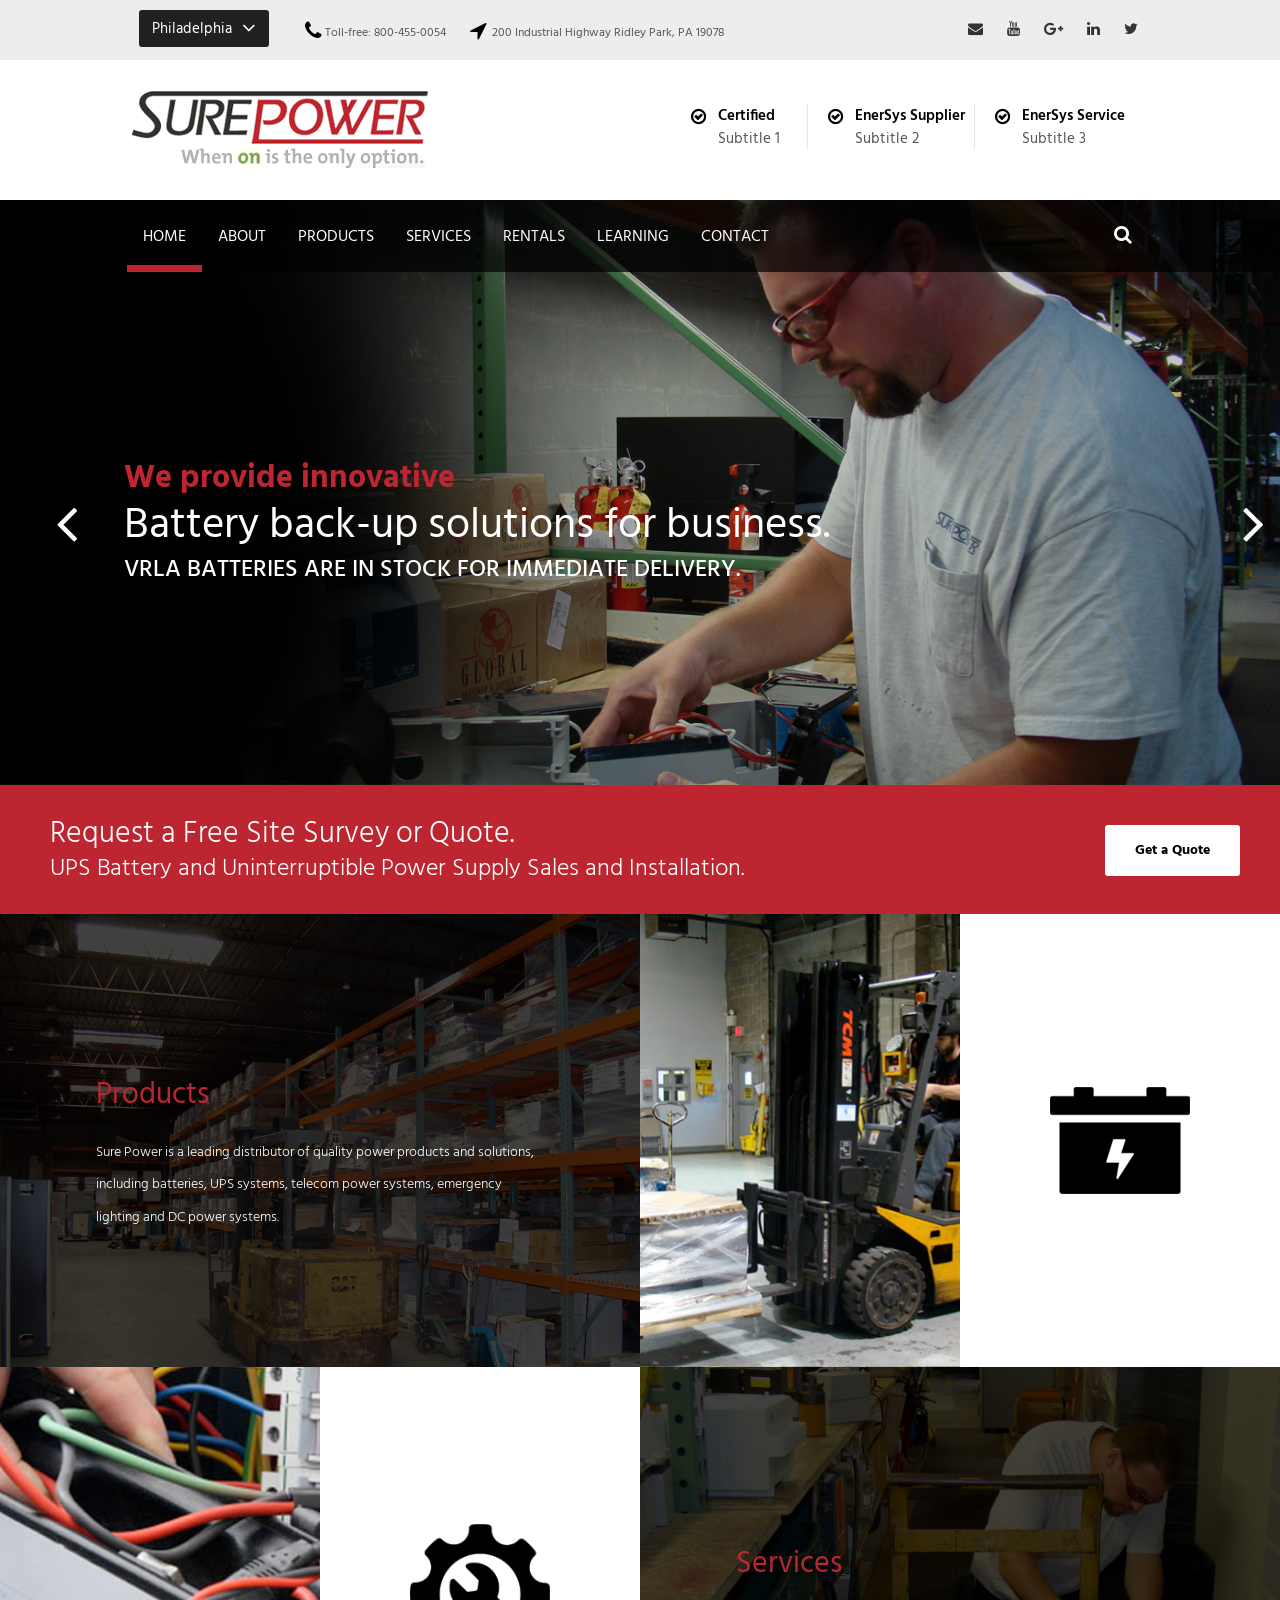
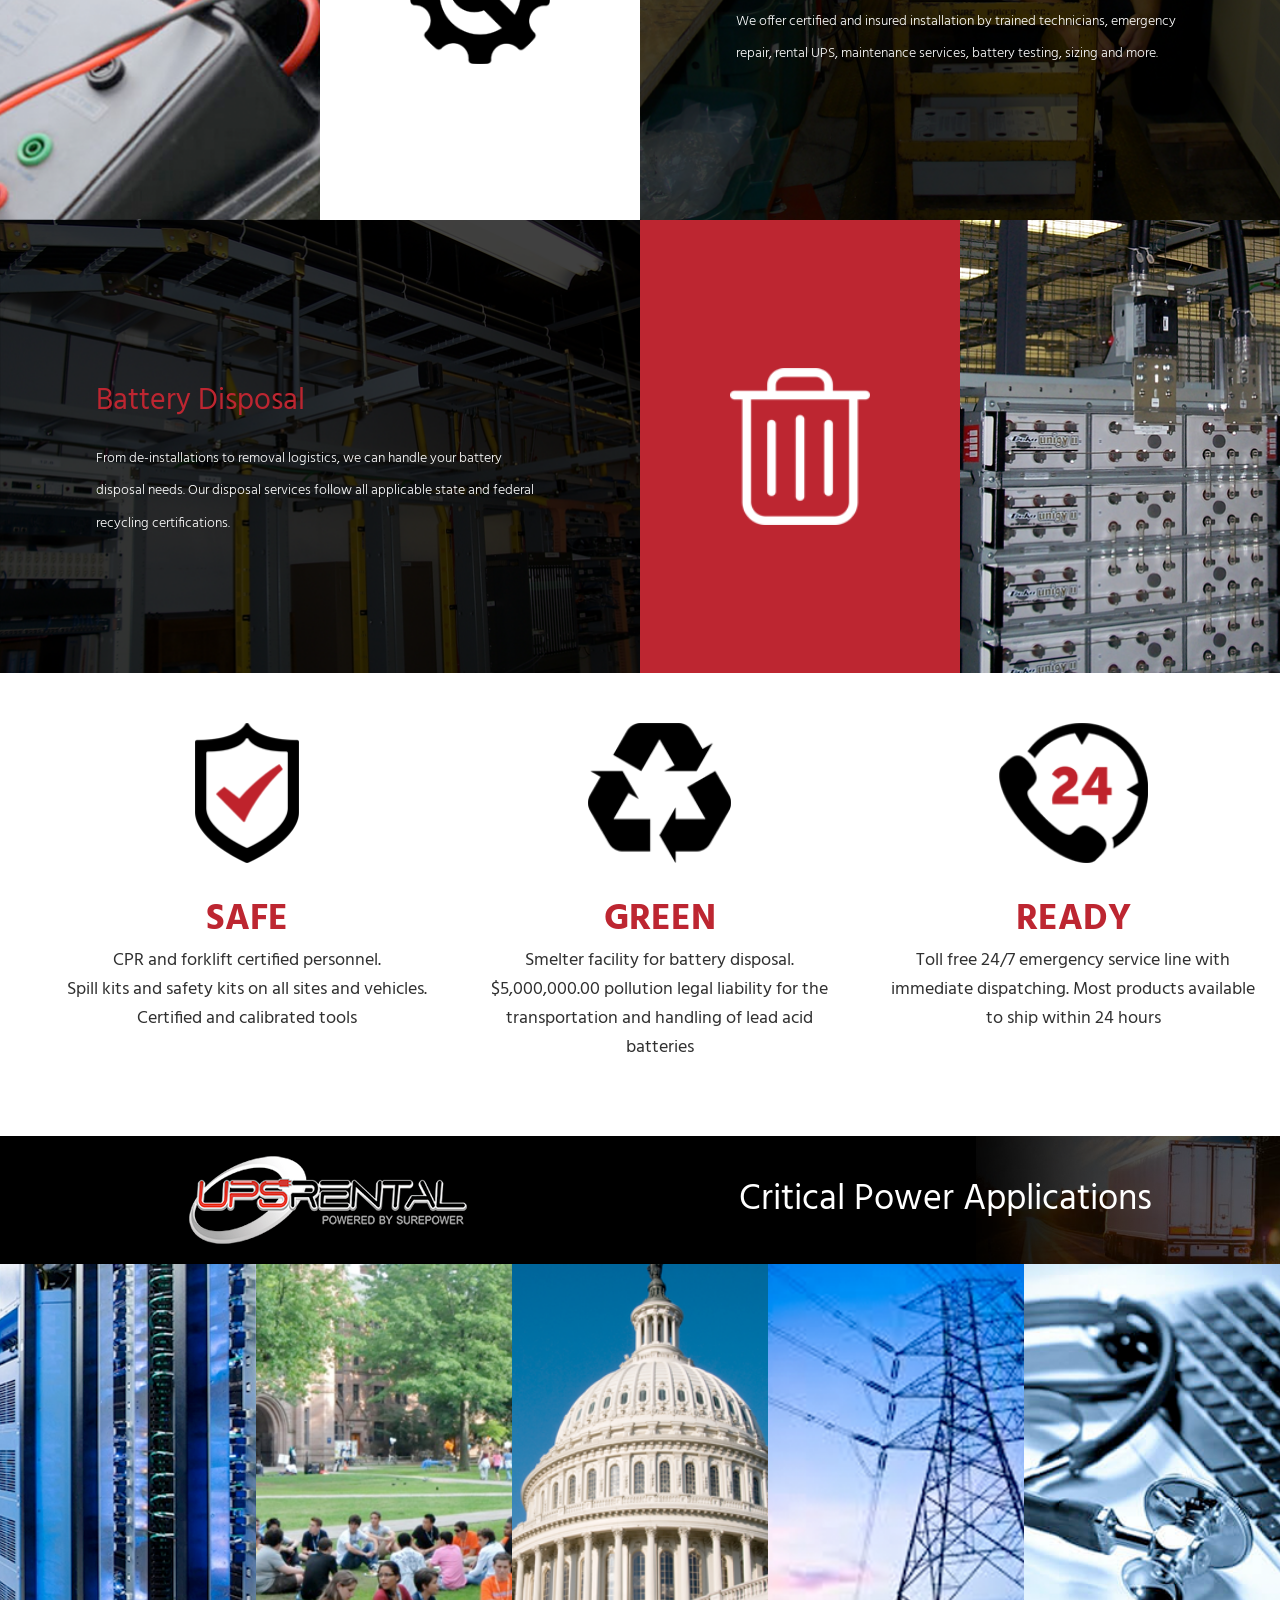
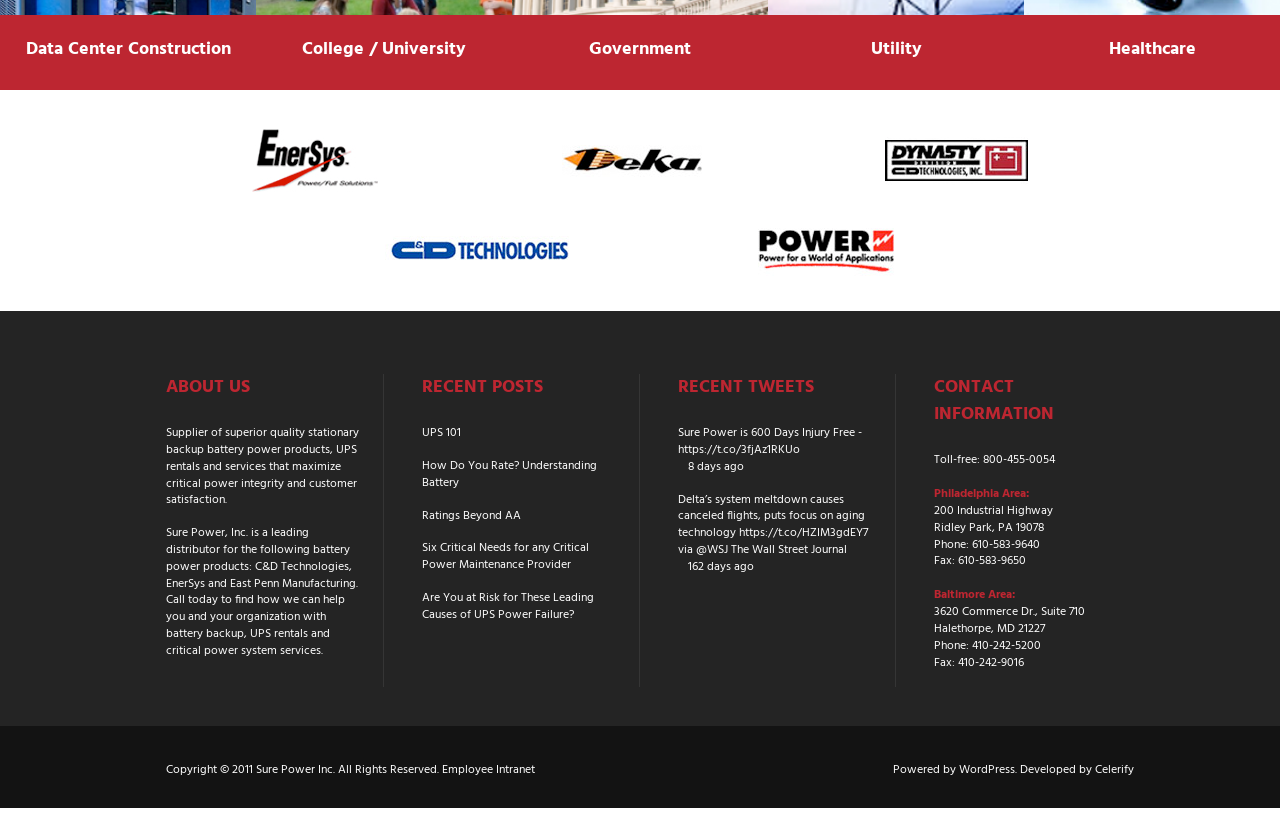
==== Surepower/index.html @ 8920b290 "lip at home" ====
<!DOCTYPE html>
<html lang="en">
<head>
    <meta charset="UTF-8">
    <meta name="viewport"
          content="width=device-width, user-scalable=no, initial-scale=1.0, maximum-scale=1.0, minimum-scale=1.0">

    <title>Surepower</title>

    <link rel="stylesheet" href="css/fonts.css">
    <link rel="stylesheet" href="https://fonts.googleapis.com/css?family=Hind:400,500,600">

    <link rel="stylesheet" href="libs/font-awesome/css/font-awesome.min.css">

    <link rel="stylesheet" href="css/style.css">

    <script src="libs/jquery-2.1.4.min.js"></script>

</head>
<body>
    <header>
        <div class="block1 contacts-information clearfix">
            <div class="address-block">
                <div class="city">
                    <span>Philadelphia<i class="fa fa-angle-down" aria-hidden="true"></i></span>
                </div>
                <div class="phone">
                    <span><i class="fa fa-phone" aria-hidden="true"></i>Toll-free: 800-455-0054</span>
                </div>
                <div class="address">
                    <span><i class="fa fa-location-arrow" aria-hidden="true"></i>200 Industrial Highway   Ridley Park, PA 19078</span>
                </div>
            </div>
            <div class="social-icons">
                <ul>
                    <li><a href="#"><i class="fa fa-envelope" aria-hidden="true"></i></a></li>
                    <li><a href="#"><i class="fa fa-youtube" aria-hidden="true"></i></a></li>
                    <li><a href="#"><i class="fa fa-google-plus" aria-hidden="true"></i></a></li>
                    <li><a href="#"><i class="fa fa-linkedin" aria-hidden="true"></i></a></li>
                    <li><a href="#"><i class="fa fa-twitter" aria-hidden="true"></i></a></li>
                </ul>
            </div>
        </div>
        <div class="block2 logo-section clearfix">
            <div class="logo">
                <img src="img/logo.png" alt="logo">
            </div>
            <div class="static-info">
                <ul>
                    <li>
                        <i class="fa fa-check-circle-o" aria-hidden="true"></i>
                        <p>
                            <span class="title">Certified</span>
                            <span class="subtitle">Subtitle 1</span>
                        </p>
                    </li>
                    <li>
                        <i class="fa fa-check-circle-o" aria-hidden="true"></i>
                        <p>
                            <span class="title">EnerSys Supplier</span>
                            <span class="subtitle">Subtitle 2</span>
                        </p>
                    </li>
                    <li>
                        <i class="fa fa-check-circle-o" aria-hidden="true"></i>
                        <p>
                            <span class="title">EnerSys Service </span>
                            <span class="subtitle">Subtitle 3</span>
                        </p>
                    </li>
                </ul>
            </div>
        </div>
    </header>

    <section class="block1">
        <div class="navigation clearfix">
            <div class="mobile-menu">
                <div class="toggle">
                    <i class="fa fa-bars" aria-hidden="true"></i>
                </div>
            </div>
            <nav>
                <ul>
                    <li class="current"><a href="#">Home</a></li>
                    <li><a href="#">About</a></li>
                    <li><a href="#">Products</a></li>
                    <li><a href="#">Services</a></li>
                    <li><a href="#">Rentals</a></li>
                    <li><a href="#">Learning</a></li>
                    <li><a href="#">Contact</a></li>
                </ul>
            </nav>
            <div class="search"><i class="fa fa-search" aria-hidden="true"></i></div>
        </div>
        <div class="slider">
            <div class="prev toggle"></div>
            <div class="next toggle"></div>
            <div class="prev angle"><i class="fa fa-angle-left" aria-hidden="true"></i></div>
            <div class="next angle"><i class="fa fa-angle-right" aria-hidden="true"></i></div>
            <div class="slide">
                <img src="img/slider.jpg" alt="carousel">
                <div class="caption">
                    <p>We provide innovative</p>
                    <p>Battery back-up solutions for business.</p>
                    <p>VRLA BATTERIES ARE IN STOCK FOR IMMEDIATE DELIVERY.</p>
                </div>
            </div>
        </div>
    </section>
    <section class="block2 survey">
        <div class="content clearfix">
            <div class="caption">
                <p>Request a Free Site Survey or Quote.</p>
                <p>UPS Battery and Uninterruptible Power Supply Sales and Installation.</p>
            </div>
            <div class="button">Get a Quote</div>
        </div>
    </section>
    <section class="block3 info-tiles clearfix">
            <div class="tile big tile1">
                <div class="content">
                    <h3>Products</h3>
                    <p>Sure Power is a leading distributor of quality power products and solutions, including
                        batteries, UPS systems, telecom power systems, emergency lighting and DC power systems.
                    </p>
                </div>
            </div>
            <div class="tile small tile2">
                <div class="content"></div>
            </div>
            <div class="tile small tile3">
                <div class="content"></div>
            </div>
            <div class="tile small tile4">
                <div class="content"></div>
            </div>
            <div class="tile small tile5">
                <div class="content"></div>
            </div>
            <div class="tile big tile6">
                <div class="content">
                    <h3>Services</h3>
                    <p>We offer certified and insured installation by trained technicians, emergency
                        repair, rental UPS, maintenance services, battery testing, sizing and more.
                    </p>
                </div>
            </div>
            <div class="tile big tile7">
                <div class="content">
                    <h3>Battery Disposal</h3>
                    <p>From de-installations to removal logistics, we can handle your battery disposal
                        needs. Our disposal services follow all applicable state and federal recycling
                        certifications.
                    </p>
                </div>
            </div>
            <div class="tile small tile8">
                <div class="content"></div>
            </div>
            <div class="tile small tile9">
                <div class="content"></div>
            </div>
    </section>

    <section class="block4 features clearfix">
        <div class="container clearfix">
            <div class="tile safe">
                <div class="content">
                    <h3>safe</h3>
                    <p>CPR and forklift certified personnel.<br>
                        Spill kits and safety kits on all sites and vehicles.<br>
                        Certified and calibrated tools
                    </p>
                </div>
            </div>
            <div class="tile green">
                <div class="content">
                    <h3>green</h3>
                    <p>Smelter facility for battery disposal.<br>
                        $5,000,000.00 pollution legal liability for the<br>
                        transportation and handling of lead acid batteries
                    </p>
                </div>
            </div>
            <div class="tile ready">
                <div class="content">
                    <h3>ready</h3>
                    <p>Toll free 24/7 emergency service line with<br>
                        immediate dispatching. Most products available<br>
                        to ship within 24 hours
                    </p>
                </div>
            </div>
        </div>
    </section>

    <section class="block5 upsrental">
        <div class="content clearfix">
            <img src="img/upsrental.png" alt="rental logo">
            <p>Critical Power Applications</p>
        </div>
    </section>

    <section class="block6 sectors clearfix">
            <div class="tile datacenter">
                <div class="content">
                    <h3>Data Center Construction</h3>
                </div>
            </div>
            <div class="tile college">
                <div class="content">
                    <h3>College / University</h3>
                </div>
            </div>
            <div class="tile gov">
                <div class="content">
                    <h3>Government</h3>
                </div>
            </div>
            <div class="tile utility">
                <div class="content">
                    <h3>Utility</h3>
                </div>
            </div>
            <div class="tile healthcare">
                <div class="content">
                    <h3>Healthcare</h3>
                </div>
            </div>
    </section>

    <section class="block7 partners">
        <div class="content clearfix">
            <img src="img/EnerSys.png" alt="">
            <img src="img/Deka.png" alt="">
            <img src="img/Dynasty.png" alt="">
            <img src="img/CDtech.png" alt="">
            <img src="img/Power.png" alt="">
        </div>
    </section>

    <footer>
        <div class="block1 info">
            <div class="content clearfix">
                <div class="column">
                    <h3>About Us</h3>

                    <p>Supplier of superior quality stationary backup battery power products, UPS rentals and services
                        that maximize critical power integrity and customer satisfaction.</p>

                    <p>Sure Power, Inc. is a leading distributor for the following battery power products: C&D
                        Technologies, EnerSys and East Penn Manufacturing. Call today to find how we can help you and
                        your organization with battery backup, UPS rentals and critical power system services.</p>

                </div>
                <div class="column">
                    <h3>Recent Posts</h3>

                    <p>UPS 101</p>
                    <p>How Do You Rate? Understanding Battery</p>
                    <p>Ratings Beyond AA</p>
                    <p>Six Critical Needs for any Critical Power Maintenance Provider</p>
                    <p>Are You at Risk for These Leading Causes of UPS Power Failure?</p>
                </div>
                <div class="column">
                    <h3>Recent Tweets</h3>
                    <p>Sure Power is 600 Days Injury Free - https://t.co/3fjAz1RKUo <br>
                        <span class="indent">8 days ago</span></p>

                    <p>Delta’s system meltdown causes canceled flights, puts focus on aging technology
                        https://t.co/HZIM3gdEY7 via @WSJ The Wall Street Journal <br>
                        <span class="indent">162 days ago</span></p>
                </div>
                <div class="column">
                    <h3>Contact Information</h3>
                    <p>Toll-free: 800-455-0054</p>
                    <h4>Philadelphia Area:</h4>
                    <p>200 Industrial Highway<br>
                        Ridley Park, PA 19078<br>
                        Phone: 610-583-9640<br>
                        Fax: 610-583-9650</p>

                    <h4>Baltimore Area:</h4>
                    <p>3620 Commerce Dr., Suite 710<br>
                        Halethorpe, MD 21227<br>
                        Phone: 410-242-5200<br>
                        Fax: 410-242-9016</p>
                </div>
            </div>
            
        </div>

        <div class="block2 copyright clearfix">
            <p>Copyright © 2011 Sure Power Inc. All Rights Reserved. Employee Intranet</p>
            <p>Powered by WordPress. Developed by Celerify</p>
        </div>
        <div class="white-bar"></div>
    </footer>

    <script type="text/javascript" src='js/main.js'></script>
    <script src="../JS_lessons/index.js"></script>

</body>
</html>
---- Surepower/css/fonts.css ----
@font-face {
    font-family: Hind; /* Имя шрифта */
    src: url(https://fonts.googleapis.com/css?family=Hind:300,400,500,600,700); /* Путь к файлу со шрифтом */
}
---- Surepower/css/style.css ----
/*    COMMON   */
*{
    margin: 0;
    padding: 0;
}
body{
    font: 400 15px/1.5 'Hind', sans-serif;
    color: #565655;
}
ul{
    list-style: none;
}
ul li{
    display: inline-block;
}
a{
    text-decoration: none;
    color: #333;
    -webkit-transition: all .2s;
    -moz-transition: all .2s;
    -ms-transition: all .2s;
    -o-transition: all .2s;
    transition: all .2s;

}
a:hover{
    color: #bd2631;
}
.clearfix:after,
.clearfix:before{
    display: table;
    content: '';
}
.clearfix:after{
    clear: both;
}

/*    HEADER   */
/*    BLOCK2   */
.contacts-information{
    background: #ededed;
    padding: 0 132px;
    min-height: 60px;
}
.address-block{
    float: left;
    margin-left: 7px;
}
.address-block div {
    display: inline-block;
    vertical-align: top;
}
.city{
    background: #212121;
    color: #fff;
    border-radius: 3px;
    padding: 7px 13px 6px;
    margin-top: 10px;
    margin-right: 32px;
    cursor: pointer;
}
.city > *{
    display: inline-block;
    vertical-align: middle;
}
.city .fa {
    margin-left: 10px;
    font-size: 21px;
    vertical-align: -2px;
}
.phone,
.address{
    margin-top: 20px;
    margin-right: 20px;;
}
.phone .fa,
.address .fa{
    color: #000;
    font-size: 21px;
    margin-right: 3px;
    vertical-align: -2px;
}
.address .fa{
    margin-right: 5px;
}

.social-icons{
    float: right;
    margin-top: 19px;
    margin-right: 10px;
}
.social-icons ul li{
    margin-left: 20px;
}

/*    HEADER   */
/*    BLOCK2   */
.logo-section{
    padding: 31px 132px 14px;
    background: #fff;
    min-height: 140px;
    text-align: center;
    box-sizing: border-box;
}
.logo{
    float: left;
}
.static-info{
    float: right;
    margin-top: 14px;
    margin-right: 18px;
}
.static-info .title{
    color: #000;
    font-weight: 600;
    font-size: 15px;
}
.static-info li .fa{
    float: left;
    margin-right: 12px;
    color: #000;
    font-size: 18px;
    padding-top: 3px;

}
.static-info li p:last-of-type{
    display: inline-block;
}
.static-info p > span{
    display: block;
}
.static-info ul li{
    padding-left: 20px;
    border-left: 1px solid #e6e6e6;
    margin-right: 5px;
    min-width: 112px;
    text-align: left;
}
.static-info ul li:first-of-type{
    border-left: none;
    padding-right: 0;
    margin-right: 0;
}
/*******************  */

/*   SECTION  */
/*   BLOCK1  */
section.block1{
    position:relative;
}

/*  NAV  */
.navigation{
    position: absolute;
    top:0;
    background: rgba(0,0,0,0.7);
    box-sizing: border-box;
    width:100%;
    padding: 0 127px;
    z-index: 1;
    min-height: 72px;
}

.navigation nav li{
    float: left;
}
nav li a{
    color: #fff;
    font-size: 16px;
    padding: 25px 16px 16px;
    display: inline-block;
    text-transform: uppercase;
    border-bottom: 7px solid transparent;
}
nav li a:hover{
    color: #fff;
    border-bottom: 7px solid #bd2631;
}
.current a{
    border-bottom: 7px solid #bd2631;

}
.mobile-menu{
    color: #fff;
    font-size: 24px;
    margin-top: 20px;
    display: none;
    cursor: pointer;
    float:left;
}
.search{
    float: right;
    color: #fff;
    font-size: 19px;
    margin-top: 22px;
    margin-right: 21px;
    cursor: pointer;
}
/*   SECTION   */
/*   BLOCK 1   */
.block1 .slider{
    position:relative;
    background-color: #000;
    line-height: 0;
    overflow: hidden;
}
.slider img{
    width: 100%;
}
.slider .prev{
    left: 0;
    z-index: 1;
}
.slider .next{
    right: 0;
    z-index: 1;
}
.slider .toggle{
    position:absolute;
    top:72px;
    bottom:0;
    width: 8%;
    cursor: pointer;
}
/*.slider .toggle:hover{*/
    /*background: rgba(255,0,0,0.2);*/
/*}*/
.slider .angle{
    position:absolute;
    color: #fff;
    font-size: 60px;
    margin-right: 16px;
    top: 50%;
}
.slider .angle.prev{
    margin-right: 0;
    margin-left: 56px;
}
.slide .caption{
    position: absolute;
    line-height: 1.3;
    color: #fff;
    top: 50%;
    left: 8%;
    right: 8%;
    margin-left: 22px;
    margin-top: -35px;
}
.slide .caption p:nth-child(1){
    color: #bd2631;
    font-weight:700;
    font-size: 32px;
}
.slide .caption p:nth-child(2){
    font-size: 43px;
}
.slide .caption p:nth-child(3){
    font-weight:500;
    font-size: 24px;
}
/*   BLOCK 2   */
.survey{
    background-color: #bd2631;
    color: #fff;
    font-weight:300;
    padding: 0 130px;
    box-sizing: border-box;
    min-height: 129px;
}
.survey .caption{
    float: left;
    margin-top: 30px;
    line-height: 1.3;
    margin-left: 10px;
}
.survey .caption p:nth-child(1){
    font-size: 30px;
}
.survey .caption p:nth-child(2) {
    font-size: 24px;
}
.survey .button{
    float: right;
    margin-top: 40px;
    margin-bottom: 20px;
    color: #000;
    font-size: 14px;
    font-weight:700;
    background: #fff;
    border-radius: 3px;
    padding: 15px 30px;
    cursor: pointer;
 }
/*   BLOCK 3   */
.info-tiles .tile{
    float: left;
    background-color: #000;
    height: 453px;
    background-repeat: no-repeat;
    background-size: cover;
    position: relative;
}
.tile.big{
    width: 50%;
}
.tile.small{
    width: 25%;
}
.info-tiles .tile.big .content{
    padding-left: 15%;
    padding-right: 15%;
    padding-top: 4%;
    position: absolute;
    top: 50%;
    transform: translateY(-50%);
}
.info-tiles .tile .content h3{
    color: #bd2631;
    font-size: 30px;
    margin-bottom: 19px;
    font-weight: normal;
}
.info-tiles .tile .content p{
    color: #fff;
    font-size: 14px;
    line-height: 2.3;
    font-weight: 300;

}
.info-tiles .tile1{
    background-image: url(../img/tile-stelaji.png);
}
.info-tiles .tile2{
    background-image: url(../img/tile-pogruz.png);
}
.info-tiles .tile3{
    background: #fff url(../img/acb.png) center/140px no-repeat;
}
.info-tiles .tile4{
    background-image: url(../img/tile-control.png);
}
.info-tiles .tile5{
    background: #fff url(../img/gear.png) center/140px no-repeat;
}
.info-tiles .tile6{
    background-image: url(../img/tile-procedure.png);
}
.info-tiles .tile7{
    background-image: url(../img/tile-konsrukcia.png);
}
.info-tiles .tile8{
    background: #bd2631 url(../img/disposal.png) center/140px no-repeat;
}
.info-tiles .tile9{
    background-image: url(../img/tile-ups.png);
}
/*   BLOCK 4   */
.features .container{
    margin-left: 40px;
}
.features .tile{
    float: left;
    min-height: 463px;
    background-repeat: no-repeat;
    width: 33.3333%;
    box-sizing: border-box;
}
.features .tile .content{
    text-align: center;
    padding: 0 20px;
}
.features .tile h3{
    text-transform: uppercase;
    color: #bd2631;
    font-size: 36px;
    margin-top: 220px;
}
.features .tile p{
    color: #303030;
    font-size: 18px;
    line-height: 1.6;
    margin-bottom: 20px;
}
.features .tile.safe{
    background: url(../img/safe.png) center 50px/auto 140px no-repeat;
}
.features .tile.green{
    background: url(../img/green.png) center 50px/auto 140px no-repeat;
}
.features .tile.ready{
    background: url(../img/ready.png) center 50px/auto 140px no-repeat;
}
/*   BLOCK 5   */
.upsrental{
    background: #000 url(../img/truck.png) no-repeat;
    background-position: right center;
    background-size: contain;
}
.upsrental .content{
    padding: 55px 20%;
    text-align: center;
}
.upsrental .content img{
    float: left;
    margin-left: 6%;
}
.upsrental .content p{
    float:right;
    text-align: center;
    color: #fff;
    font-size: 36px;
    line-height: 88px;
}
/*   BLOCK 6   */
.sectors{
    background-color: #bd2631;
    padding-bottom: 1px;
    overflow: hidden;
}
.sectors .tile{
    float: left;
    min-height: 425px;
    background-repeat: no-repeat;
    background-size: cover;
    background-position: top center;
    width: 20%;
    box-sizing: border-box;
    position: relative;
}
.sectors .tile .content{
    text-align: center;
    position: absolute;
    bottom: 0;
    min-height: 74px;
    background-color: #bd2631;
    width: 101%;
    margin-left: -1px;
}
.sectors .tile h3{
    color: #fff;
    font-size: 18px;
    margin-top: 24px;
    font-weight: 700;
    line-height: 1.2;
}
.sectors .tile.datacenter{
    background-image: url(../img/datacenter.png);
}
.sectors .tile.college{
    background-image: url(../img/skools.png);
}
.sectors .tile.gov{
    background-image: url(../img/kupol.png);
}
.sectors .tile.utility{
    background-image: url(../img/opora.png);
}
.sectors .tile.healthcare{
    background-image: url(../img/stetoskop.png);
}
/*   BLOCK 7   */
.partners .content{
    min-height: 200px;
    box-sizing: border-box;
    position: relative;
    top: -1px;
    padding: 30px 5% 30px 7%;
    text-align: center;
}
.partners .content img{
    display: inline-block;
    margin: 36px 3% 0;
}
/*   FOOTER   */
footer .info{
    background-color: #242424;
    padding: 63px 10% 40px 10%;
}
footer .info .content{
    display: table;
}
footer .info .column{
    display: table-cell;
    color: #fff;
    width: 25%;
    box-sizing: border-box;
    padding-right: 18px;
    padding-left: 38px;
    border-right: 1px solid #353535;
    min-height: 261px;
}
footer .info .column:last-child{
    border-right: none;
}
footer .info .column p{
    margin-bottom: 16px;
    font-size: 12px;
    line-height: 1.4;
}
footer .info .column .indent{
    text-indent: 10px;
    display: inline-block;
}
footer .info .column h3{
    font-size: 18px;
    text-transform: uppercase;
    color: #bd2631;
    margin-bottom: 24px;
}
footer .info .column h4{
    font-size: 12px;
    color: #bd2631;
}
footer .copyright{
    position: relative;
    top:-1px;
    background-color: #131313;
    min-height: 82px;
    padding-left: 10%;
    padding-right: 10%;
    text-align: center;
}
footer .copyright p{
    float: left;
    font-size: 12px;
    color: #fff;
    margin-top: 35px;
    padding-right: 18px;
    padding-left: 38px;
}
footer .copyright p:nth-child(2){
    float: right;
}

footer .white-bar{
    background-color: #fff;
    min-height: 23px;
}
/*****************/

/*    END   */

/*   RESPONSIVE   */
@media screen and (max-width: 1280px){
    .phone span,
    .address span{
        font-size: 12px;
    }
    .upsrental .content{
        padding: 20px 10%;
    }
    .partners .content{
        padding: 20px 0;
    }
    .partners .content img {
        margin: 20px 7% 0;
    }
    .survey {
        padding: 0 40px;
    }
}
@media screen and (max-width: 1100px){
    .contacts-information {
        padding: 0 40px;
    }
    .logo-section{
        padding: 31px 40px 14px;
    }
    .navigation {
        padding: 0 40px;
    }
}
@media screen and (max-width: 960px){
    .contacts-information {
        text-align: center;
    }
    .address-block {
        float: none;
        margin-left: 0;
    }
    .social-icons {
        float: none;
        margin-right: 0;
    }
    .logo {
        float: none;
    }
    .static-info {
        float: none;
        margin-right: 0;
    }
    nav li a{
        font-size: 14px;
        padding: 24px 12px 16px;
    }
    .slider .angle.prev{
        margin-left: 16px;
    }
    .slide .caption{
        margin-top: -17px;
    }
    .slide .caption p:nth-child(1){
        font-size: 26px;
    }
    .slide .caption p:nth-child(2){
        font-size: 32px;
    }
    .slide .caption p:nth-child(3){
        font-size: 17px;
    }
    .survey {
        text-align: center;
    }
    .survey .caption {
        float: none;
        margin-top: 20px;
        margin-left: 0;
    }
    .survey .button {
        float: none;
        margin-top: 20px;
        margin-bottom: 20px;
        display: inline-block;
    }
    .tile.big{
        width: 100%;
    }
    .tile.small{
        width: 50%;
    }
    .info-tiles .tile{
        height: 300px;
    }
    .upsrental .content p{
        font-size: 25px;
    }
    footer .info .column {
        display: block;
        width: auto;
        padding: 0 18px;
        border-right: none;
        min-height: 10px;
        margin-bottom: 30px;
    }
    footer .info .column h3 {
        margin-bottom: 10px;
    }
    footer .info .column p {
        margin-bottom: 8px;
    }
    footer .copyright p {
        font-size: 9px;
    }

}
@media screen and (max-width: 760px){
    nav ul{
        display: none;
        position: absolute;
        background: #000;
        top: 66px;
        left: 0;
        width: 100%;
        padding: 0 50px;
        box-sizing: border-box;
    }
    .mobile-menu{
        display: block;
    }
    .slider img{
        width: auto;
        height: 350px;
        margin-left: 50%;
        transform: translateX(-50%);
    }
    .features .container{
        margin-left: 0;
    }
    .features .tile{
        width: 100%;
        min-height: 350px;
    }
    .upsrental{
        background-size: cover;
    }
    .upsrental .content img{
        float:none;
        margin-left: 0;
    }
    .upsrental .content p{
        float:none;
        font-size: 20px;
    }
    .sectors .tile{
        width: 100%;
        background-size: contain;
    }
    .sectors .tile .content{
        width: 100%;
        margin-left: 0;
    }
    .sectors .tile h3{
        font-size: 14px;
        margin-top: 30px;
    }
    footer .copyright p,
    footer .copyright p:nth-child(2){
        float: none;
        margin-top: 15px;

    }
}
@media screen and (max-width: 600px){
    .survey .caption p:nth-child(1){
        font-size: 26px;
    }
    .survey .caption p:nth-child(2) {
        font-size: 18px;
    }
    .static-info ul li,
    .static-info ul li:first-of-type {
        border-left: none;
        padding-left: 20px;
        text-align: left;
        display: block;
        width: 180px;
        margin: 0 auto;
    }
}
@media screen and (max-width: 500px){
    .slide .caption{
        margin-top: -10px;
    }
    .slide .caption p:nth-child(1){
        font-size: 18px;
    }
    .slide .caption p:nth-child(2){
        font-size: 23px;
    }
    .slide .caption p:nth-child(3){
        font-size: 14px;
    }
}
@media screen and (max-width: 425px){
    .logo img{
        width: 230px;
    }
    .info-tiles .tile3,
    .info-tiles .tile5,
    .info-tiles .tile8{
        background-size: 90px;
    }
}



/*

    /*nav ul li{*/
/*display: block;*/
/*padding: 10px 0;*/
/*border-bottom: 1px solid #e6e6e6;*/
/*}*/
/*nav ul li a,*/
/*nav ul li a:hover{*/
/*border-bottom: none;*/
/*}*/
/*nav ul li a{*/
/*padding: 0;*/
/*}*/
/*nav ul li:last-of-type{*/
/*border-bottom: none;*/
/*}*/


/*@media screen and (max-width: 760px){*/
    /*.navigation{*/
        /*position: relative;*/
    /*}*/
    /*div.phone,*/
    /*div.address{*/
        /*display: block;*/
        /*margin: 10px 0;*/
    /*}*/

/*@media screen and (max-width: 570px){*/
    /*.static-info ul li{*/
        /*display: block;*/
        /*padding-right: 0;*/
        /*margin: 10px 0;*/
        /*border: none;*/
        /*width: 160px;*/
        /*text-align: left;*/
    /*}*/
/*}*/
/*@media screen and (max-width: 440px){*/
    /*.contacts-information > div {*/
        /*float: none;*/
    /*}*/
    /*.social-icons ul li {*/
         /*margin: 0 20px 0 0;*/
    /*}*/
    /*.logo img{*/
        /*width: 100%;*/
        /*height: auto;*/
    /*}*/
/*}*/
/*@media screen and (max-width: 390px) {*/
    /*.block {*/
        /*padding-right: 20px;*/
        /*padding-left: 20px;*/
    /*}*/
    /*nav ul{*/
        /*padding: 0 20px;*/
    /*}*/
/*}*/
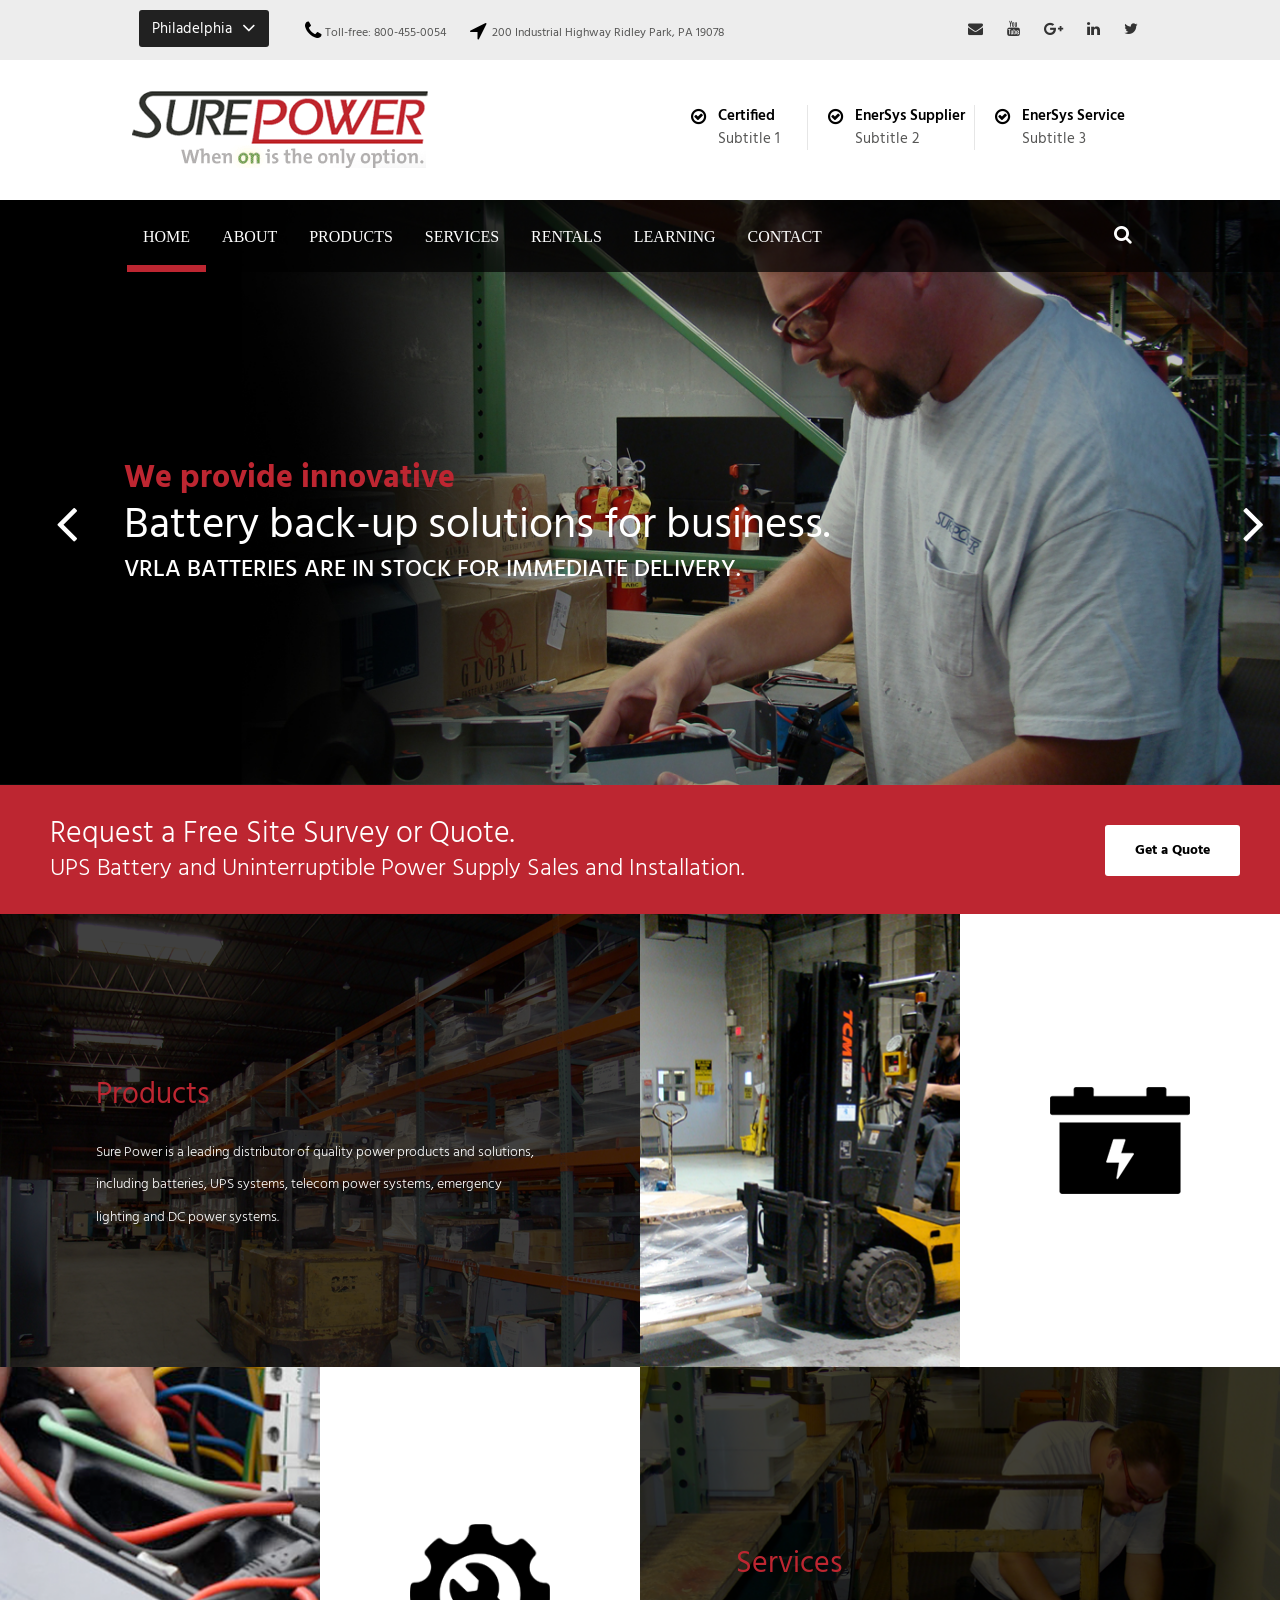
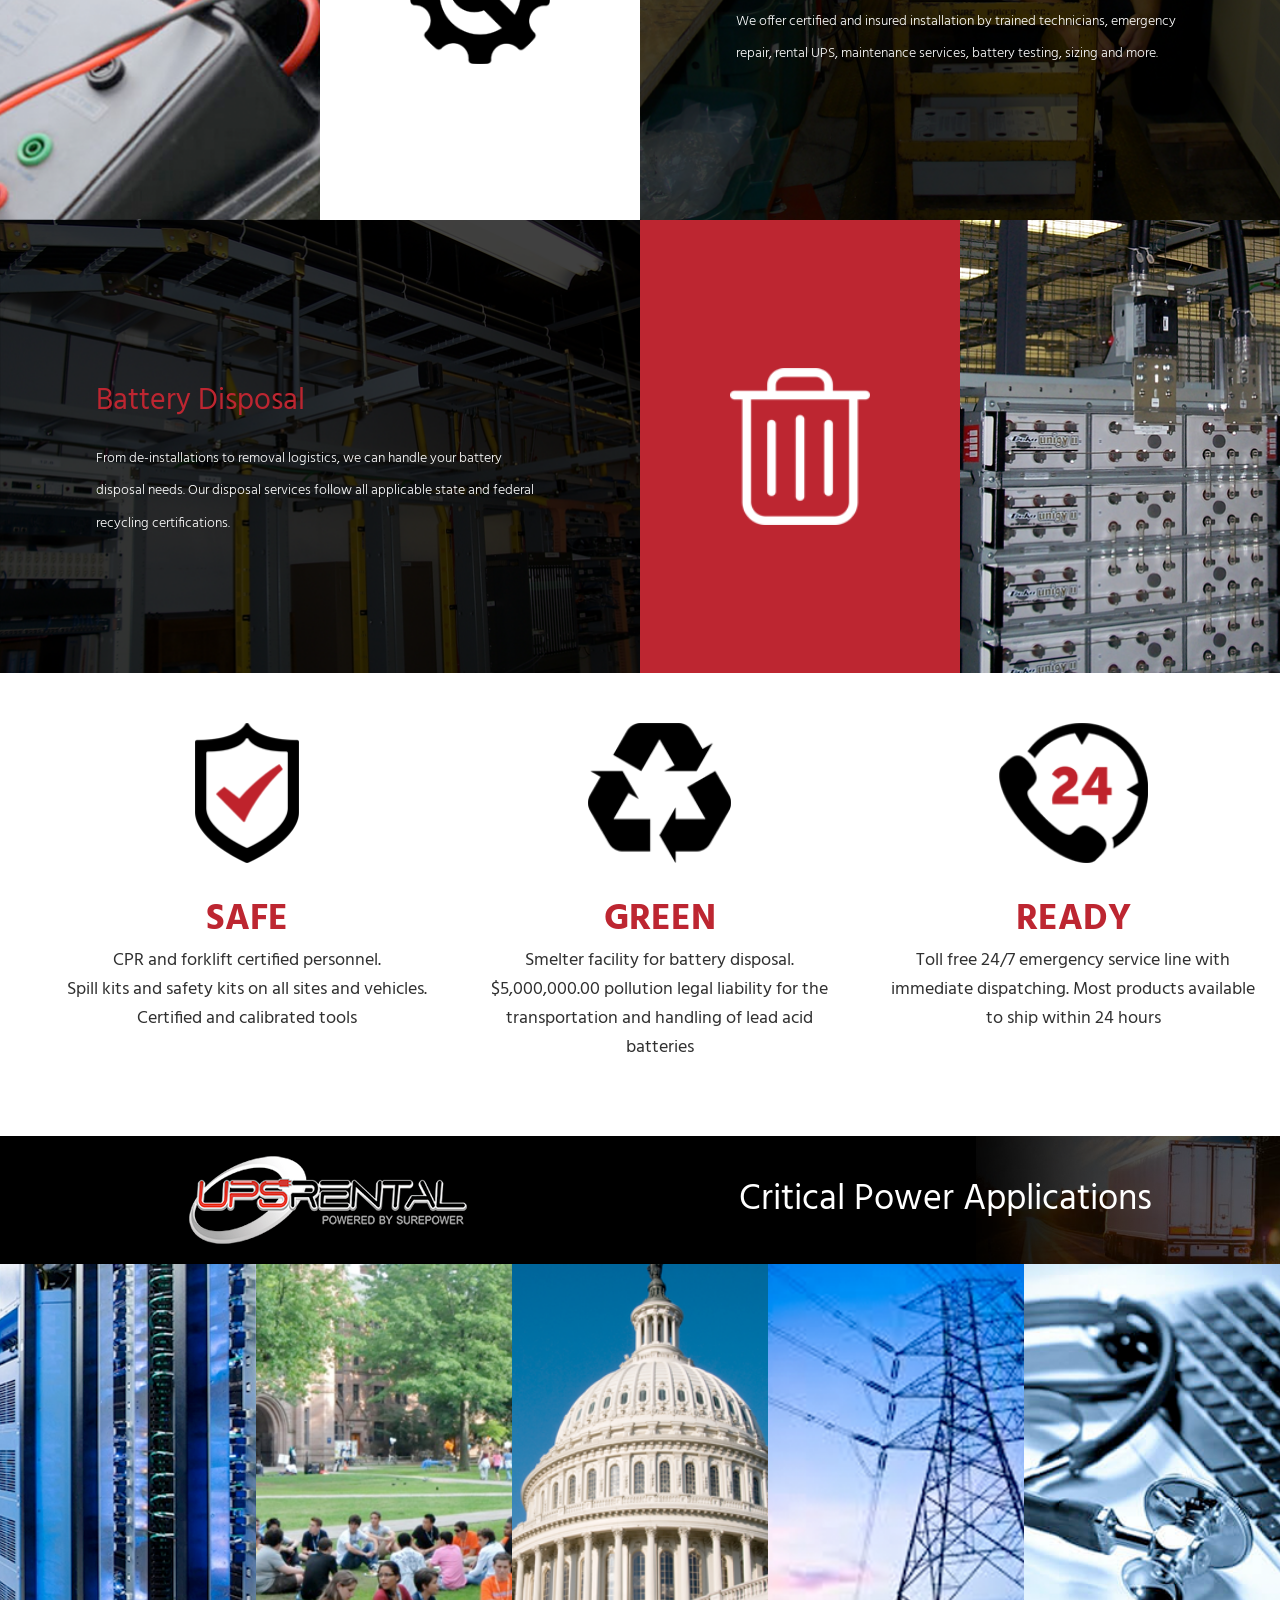
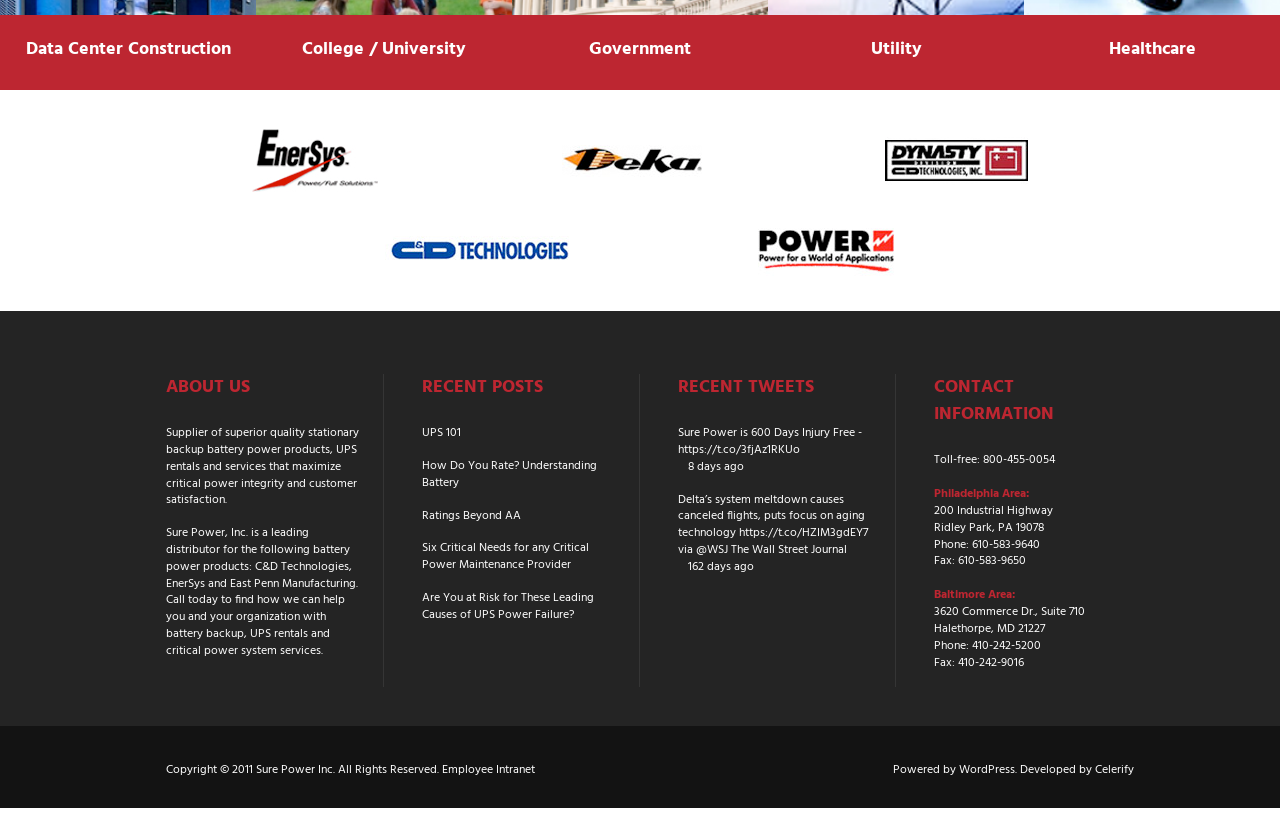
==== commit 52248ccb: "lip at home" ====
--- a/Surepower/index.html
+++ b/Surepower/index.html
@@ -21,7 +21,7 @@
     <header>
         <div class="block1 contacts-information clearfix">
             <div class="address-block">
-                <div class="city">
+                <div class="city" onclick="myclick()">
                     <span>Philadelphia<i class="fa fa-angle-down" aria-hidden="true"></i></span>
                 </div>
                 <div class="phone">
@@ -80,7 +80,7 @@
                     <i class="fa fa-bars" aria-hidden="true"></i>
                 </div>
             </div>
-            <nav>
+            <nav id="menu" style="font-family: 'Times New Roman'">
                 <ul>
                     <li class="current"><a href="#">Home</a></li>
                     <li><a href="#">About</a></li>
@@ -298,7 +298,7 @@
         <div class="white-bar"></div>
     </footer>
 
-    <script type="text/javascript" src='js/main.js'></script>
+    <script src='js/main.js'></script>
     <script src="../JS_lessons/index.js"></script>
 
 </body>
